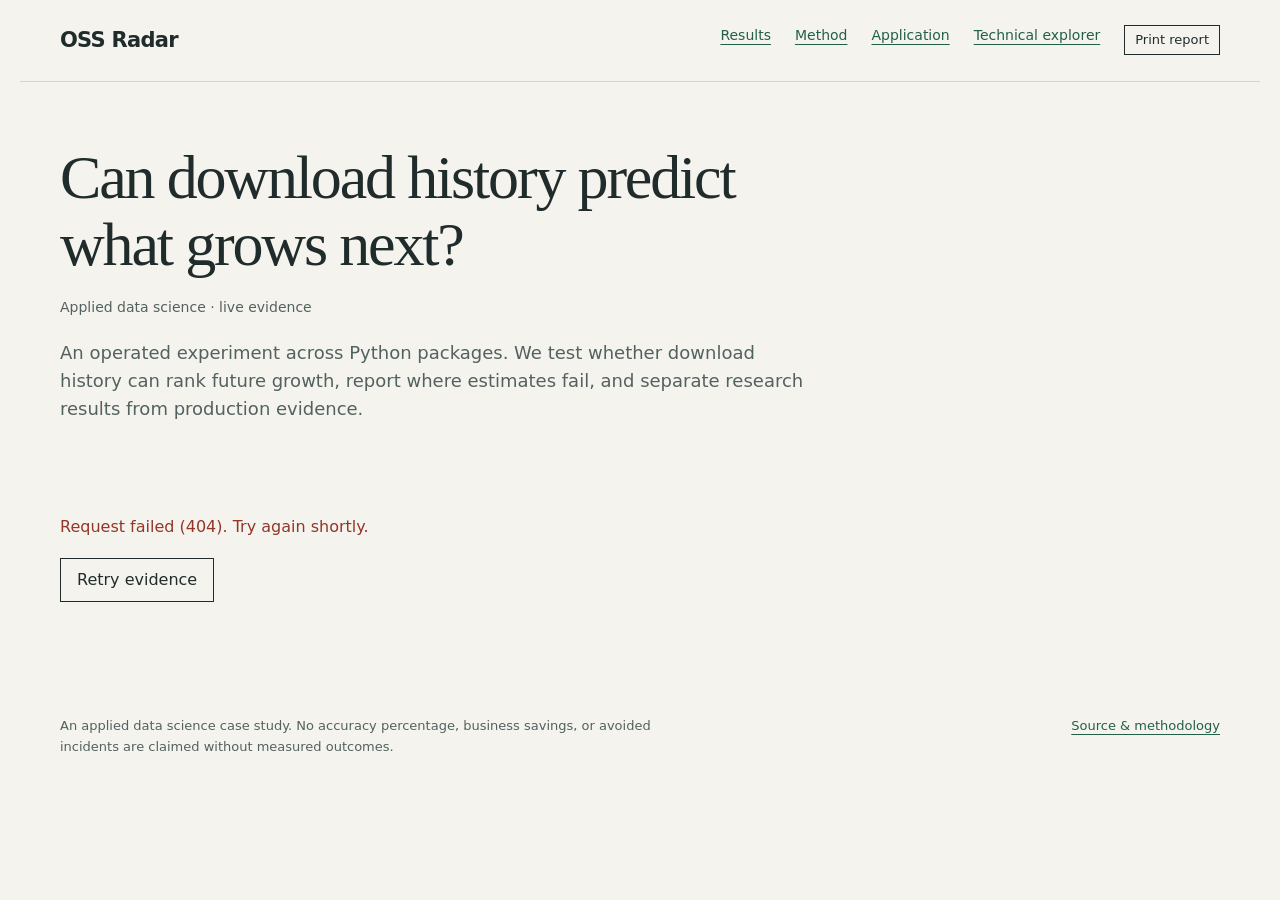
==== dashboard/app/static/brief.html @ d3b55696 "Present OSS Radar as an evidence-led data science report" ====
<!doctype html>
<html lang="en">
<head><meta charset="utf-8"><meta name="viewport" content="width=device-width, initial-scale=1"><title>OSS Radar · Evidence report</title>
<style>
:root{color-scheme:light;--paper:#f5f3ed;--ink:#202c2c;--muted:#526260;--line:#d1d7cd;--green:#23604a;--red:#943627;--amber:#795415;--white:#fffcf6}
*{box-sizing:border-box}body{margin:0;background:var(--paper);color:var(--ink);font:16px/1.55 ui-sans-serif,system-ui,sans-serif}a{color:var(--green);text-underline-offset:4px}a:hover{color:var(--ink)}a:focus-visible,button:focus-visible,input:focus-visible,summary:focus-visible{outline:3px solid var(--green);outline-offset:4px}::selection{background:#cbe1ce;color:var(--ink)}header,main,footer{max-width:1240px;margin:auto;padding:24px 40px}header{display:flex;align-items:center;justify-content:space-between;border-bottom:1px solid var(--line);gap:24px}header strong{letter-spacing:-.035em;font-size:21px}nav{display:flex;flex-wrap:wrap;gap:24px;font-size:14px}h1,h2,h3,p{margin:0}h1{font:500 clamp(38px,5vw,62px)/1.08 Georgia,serif;letter-spacing:-.035em;max-width:850px;text-wrap:balance}h2{font:500 28px/1.2 Georgia,serif;letter-spacing:-.02em}h3{font-size:17px}p{max-width:75ch}.intro{padding:38px 0 32px}.intro p{margin-top:20px;font-size:18px;color:var(--muted);max-width:750px}.meta{font-size:14px;color:var(--muted);margin-bottom:20px}.statusline{display:flex;gap:24px;flex-wrap:wrap;border-top:1px solid var(--line);border-bottom:1px solid var(--line);padding:18px 0;font-size:14px}.statusline strong{color:var(--ink)}section{padding:34px 0;border-bottom:1px solid var(--line)}.sectionhead{display:flex;justify-content:space-between;align-items:baseline;gap:24px;margin-bottom:14px}.sectionhead p,.note{font-size:14px;color:var(--muted)}.note{margin:14px 0}.decision{display:grid;grid-template-columns:165px 1fr 1fr;gap:24px;padding:22px 0;border-bottom:1px solid var(--line)}.decision:last-child{border-bottom:0}.decision p{font-size:15px;margin-top:5px}.tag{display:block;font-size:12px;letter-spacing:.04em;text-transform:uppercase;color:var(--red);margin-bottom:7px}.tag.maintenance{color:var(--amber)}small{display:block;color:var(--muted);font-size:13px;margin-top:8px}.split{display:grid;grid-template-columns:1.1fr 1fr;gap:48px}.split section{min-width:0}.scroll{overflow-x:auto}table{width:100%;border-collapse:collapse;font-size:14px;font-variant-numeric:tabular-nums}th{text-align:left;font-size:12px;color:var(--muted);font-weight:600;padding:14px 10px;border-bottom:1px solid var(--ink)}td{padding:14px 10px;border-bottom:1px solid var(--line)}th:first-child,td:first-child{padding-left:0}td.num,th.num{text-align:right;white-space:nowrap}.up{color:var(--green)}.down{color:var(--red)}.empty{padding:22px 0;color:var(--muted)}.research{background:#e8ece3;padding:28px;margin:24px 0 0}.research h3{font-size:18px}.research p{font-size:15px;margin-top:12px}.research dl{display:grid;grid-template-columns:1fr 1fr;gap:12px 24px;font-size:14px;margin:20px 0}dt{color:var(--muted)}dd{margin:0;font-variant-numeric:tabular-nums}button,.button{font:inherit;border:1px solid var(--ink);background:transparent;color:var(--ink);padding:9px 16px;cursor:pointer;text-decoration:none;display:inline-block}button:hover,.button:hover{background:var(--ink);color:var(--paper)}input{font:inherit;padding:10px 12px;border:1px solid var(--muted);background:var(--white);color:var(--ink);width:100%;min-width:0;caret-color:var(--green)}.auditform{display:flex;gap:10px;max-width:720px;margin-top:18px}.auditform button{white-space:nowrap}label{display:block;margin-top:20px;font-size:14px}button:disabled{opacity:.6;cursor:wait}.error{color:var(--red)}.load{padding:60px 0}details{margin-top:18px}summary{cursor:pointer;font-size:14px}footer{font-size:13px;color:var(--muted);display:flex;gap:24px;justify-content:space-between;padding-top:30px;padding-bottom:40px}footer p{max-width:75ch}#auditResult{margin-top:18px}#findingSummary{margin-bottom:6px}#ledger{margin-top:18px}#calibrationChart{overflow-x:auto}#calibrationChart svg{min-width:650px}a.package{font-weight:600}#auditResult table td{vertical-align:top}
@media(max-width:760px){header,main,footer{padding-left:20px;padding-right:20px}header{align-items:flex-start}nav{gap:12px;font-size:13px}.intro{padding-top:26px}.sectionhead{display:block}.sectionhead p{margin-top:8px}.decision{grid-template-columns:1fr;gap:10px}.decision h3{font-size:20px}.split{grid-template-columns:1fr;gap:0}.research{padding:20px}.auditform{flex-direction:column}.statusline{gap:12px 24px}footer{display:block}footer a{display:inline-block;margin-top:14px}th,td{padding:12px 8px}section{padding:28px 0}}
@media print{nav,button,.auditform{display:none}body{background:white}header,main,footer{max-width:none;padding-left:0;padding-right:0}.research,.decision{break-inside:avoid}a{color:inherit}details{display:none}}
</style></head>
<body><header><strong>OSS Radar</strong><nav aria-label="Main"><a href="#evidence">Results</a><a href="#method">Method</a><a href="#attention">Application</a><a href="/explorer">Technical explorer</a><button type="button" onclick="window.print()" style="font-size:13px;padding:4px 10px">Print report</button></nav></header>
<main><div class="intro"><h1>Can download history predict<br>what grows next?</h1><div class="meta" id="asof" style="margin-top:20px;margin-bottom:0">Applied data science · live evidence</div><p>An operated experiment across Python packages. We test whether download history can rank future growth, report where estimates fail, and separate research results from production evidence.</p></div>
<div id="loading" class="load" role="status">Loading the latest evidence…</div><div id="content" hidden>
<div class="statusline" id="statusline"></div>
<section id="evidence"><div class="sectionhead"><h2>What the experiment shows.</h2><a href="/explorer?view=accuracy">Explore model diagnostics</a></div><p class="note">Ranking packages and forecasting their growth are different capabilities. We report the evidence for each, including failed estimates.</p><div class="research"><h3>Latest experiment · held-out research diagnostic</h3><p>This diagnostic retrains a model for its evaluation. It does not measure the exact model serving today, and its overlapping outcome windows do not establish independent forecasting performance.</p><dl id="diagnostics"></dl><p id="diagnosticVerdict"></p><div id="calibration"></div><small>R² compares squared error with predicting the evaluation-set mean. Rank correlation measures ordering, not the accuracy of predicted growth. Neither is an accuracy percentage.</small></div><div id="scorecard"></div></section>
<section id="method"><h2>What was tested</h2><div class="split" style="margin-top:22px"><div><h3>Question and outcome</h3><p class="note">Predict the change between the next 70 days and the previous 70 days of downloads, using a trailing 28-day smoother. Features describe download levels, trend, and volatility. Downloads measure activity, not unique users or business adoption.</p></div><div><h3>Evaluation and its limit</h3><p class="note" id="splitEvidence"></p><p class="note">Origin dates are ordered into train, validation, and test partitions. Their 70-day outcome windows overlap, with no embargo. This is research evidence about ranking, not proof that a model issued today will forecast accurately.</p></div></div><h3 style="margin-top:24px">What would strengthen the claim?</h3><p class="note">Freeze model, origin date, input data version, and prediction before the forecast window begins. After 70 days, compare the exact served predictions with no-change and calibrated persistence baselines. Repeat across non-overlapping origin windows; report uncertainty by package and origin. Until then, predictive usefulness remains unestablished.</p><a href="https://github.com/MiladShd/oss-radar/blob/main/docs/METHODOLOGY.md">Read the model definitions and limitations</a></section>
<section id="attention"><div class="sectionhead"><h2>A practical application: dependency review</h2><a href="#audit">Check your installed versions</a></div><p class="note" id="findingSummary"></p><div id="findings"></div><details><summary>How findings are selected</summary><p class="note">Security findings require a successful OSV lookup and at least one advisory published in the last 28 days. Maintenance findings flag archived repositories or releases older than 365 days, with successful source checks. These are review rules, not probabilities. The watchlist does not establish whether your installed version is affected.</p></details></section>
<div class="split"><section id="changes"><div class="sectionhead"><h2>Download activity</h2></div><p class="note" id="downloadContext"></p><div class="scroll"><table><thead><tr><th>Package</th><th class="num">Last 7 days</th><th class="num">Prior 7 days</th><th class="num">Change</th></tr></thead><tbody id="downloadRows"></tbody></table></div><p class="note">Ranked by absolute percentage change. Downloads include bots, CI, and repeat installs; they do not measure unique users or adoption.</p></section>
<section><h2>Release changes</h2><p class="note" id="releaseContext"></p><div id="releases"></div><h3 style="margin-top:28px">Evidence coverage</h3><div id="coverage"></div><p class="note">Missing data means unknown. A successful pipeline does not prove predictive accuracy or the absence of security exposure.</p></section></div>
<section id="audit"><h2>Is your version affected?</h2><p class="note">Check an exact Python package version against OSV. A package-level advisory alone cannot answer this question.</p><form id="auditForm"><label for="requirement">Pinned dependency, for example requests==2.31.0</label><div class="auditform"><input id="requirement" name="requirement" placeholder="package==version" required autocomplete="off" spellcheck="false"><button id="auditButton" type="submit">Check version</button></div></form><div id="auditResult" aria-live="polite"></div></section>

<section><div class="sectionhead"><h2>Operating record</h2><a href="/explorer?view=system">Inspect runs and logs</a></div><div id="operations"></div></section>
</div></main><footer><p>An applied data science case study. No accuracy percentage, business savings, or avoided incidents are claimed without measured outcomes.</p><a href="https://github.com/MiladShd/oss-radar">Source & methodology</a></footer>
<script>
const $=s=>document.querySelector(s), esc=v=>String(v??'').replace(/[&<>"']/g,c=>({'&':'&amp;','<':'&lt;','>':'&gt;','"':'&quot;',"'":'&#39;'}[c]));
const num=v=>v==null?'Unavailable':Intl.NumberFormat('en-US').format(Math.round(v));
const pct=v=>v==null?'Unavailable':`${v>0?'+':''}${(v*100).toFixed(1)}%`;
const fixed=v=>v==null?'Unavailable':Number(v).toFixed(3);
const date=v=>v?new Date(v.length===10?v+'T12:00:00Z':v).toLocaleDateString('en-US',{year:'numeric',month:'short',day:'numeric',timeZone:'UTC'}):'Unavailable';
const packageLink=n=>`<a class="package" href="https://pypi.org/project/${encodeURIComponent(n)}/" target="_blank" rel="noopener noreferrer">${esc(n)}</a>`;
async function json(url,options){const r=await fetch(url,options);if(!r.ok)throw Error(`Request failed (${r.status}). Try again shortly.`);return r.json()}
function render(d){
 if(d.data_state!=='ready')throw Error(d.reason||'No evidence is available yet.');
 $('#asof').textContent=`Live evidence · ${date(d.as_of)} · dates in UTC`;
 const ops=d.operations||{}, run=ops.latest_run||{};
 $('#statusline').innerHTML=`<span><strong>${num(d.tracked)}</strong> packages monitored</span><span>Operations: <strong>${esc(ops.status||'unknown')}</strong></span><span>Latest run: <strong>${esc(run.status||'unknown')}</strong></span><span>Forecasts: <strong>experimental</strong></span>`;
 const fs=d.findings||[], shown=fs.slice(0,4);
 $('#findingSummary').textContent=`${fs.length} source-backed finding(s) across ${new Set(fs.map(f=>f.name)).size} packages.${fs.length>4?' Showing the first 4; expand to inspect the rest.':''} Security findings are reviewed first; no installed-version exposure is assumed.`;
 function finding(f){return `<article class="decision"><div><h3>${packageLink(f.name)}</h3><small>${esc(f.kind)} review</small></div><div><strong>Observed</strong><p>${esc(f.evidence)}</p><small>${esc(f.source)}</small></div><div><strong>Next step</strong><p>${esc(f.action)}</p></div></article>`}
 $('#findings').innerHTML=shown.map(finding).join('')||(d.coverage.security===d.tracked?'<p class="empty">No findings met the review rules. This does not certify dependencies as safe.</p>':'<p class="empty">No findings met the review rules. Security coverage is incomplete; unobserved packages remain unknown.</p>');
 if(fs.length>4)$('#findings').innerHTML+=`<details><summary>Show ${fs.length-4} more findings</summary>${fs.slice(4).map(finding).join('')}</details>`;
 const changes=(d.changes||[]).filter(c=>c.kind==='downloads');
 $('#downloadContext').textContent=`${d.coverage.downloads} of ${d.tracked} packages have complete 14-day data ending ${date(d.download_as_of)}. Showing up to 8 largest changes.`;
 $('#downloadRows').innerHTML=changes.slice(0,8).map(c=>`<tr><td>${packageLink(c.name)}</td><td class="num">${num(c.current)}</td><td class="num">${num(c.previous)}</td><td class="num ${c.delta>=0?'up':'down'}">${pct(c.delta)}</td></tr>`).join('')||'<tr><td colspan="4">No complete download comparisons are available.</td></tr>';
 const releases=(d.changes||[]).filter(c=>c.kind==='release');
 $('#releaseContext').textContent=d.comparison_date?`Compared with the last successful observation on ${date(d.comparison_date)}.`:'A previous successful observation is needed to identify changes.';
 $('#releases').innerHTML=releases.map(c=>`<p style="margin:12px 0">${packageLink(c.name)}<small>${esc(c.evidence)}</small></p>`).join('')||`<p class="empty">${d.comparison_date?'No version changes were confirmed in the available source data.':'No release comparison yet.'}</p>`;
 $('#coverage').innerHTML=`<p class="note">OSV available: <strong>${d.coverage.security} / ${d.tracked}</strong><br>Complete download windows: <strong>${d.coverage.downloads} / ${d.tracked}</strong></p>`;
 const sc=d.forecast_scorecard||{};
 $('#scorecard').innerHTML=`<h3 style="margin-top:24px">Stored forecast scorecard</h3><p class="note">${esc(sc.reason||'Forecast evidence is unavailable.')}</p>`;
 if(sc.state==='ready'){
 $('#scorecard').innerHTML+=`<p>${sc.packages} packages · origin ${date(sc.origin)} · ${sc.top_k_hits} of the predicted top ${sc.top_k} were in the actual top ${sc.top_k}.</p><p class="note">Mean absolute log error: ${fixed(sc.mae_log)}. No-change baseline: ${fixed(sc.baseline_mae_log)}. Lower is better. ${esc(sc.limitations)}</p><details><summary>Inspect predictions and realized outcomes</summary><div class="scroll"><table><thead><tr><th>Package</th><th class="num">Predicted</th><th class="num">Realized</th><th>Model issued</th></tr></thead><tbody>${sc.rows.map(r=>`<tr><td>${packageLink(r.name)}</td><td class="num">${pct(r.predicted)}</td><td class="num">${pct(r.actual)}</td><td>${esc(r.model_version)}<small>${date(r.issued_at)}; outcome ${date(r.outcome_date)}</small></td></tr>`).join('')}</tbody></table></div></details>`;
 }else $('#scorecard').innerHTML+='<p>Predictive usefulness is not established by this scorecard. We require a stored prediction, its original feature date, issuance before the outcome window, and complete outcome data.</p>';
 $('#scorecard').innerHTML+=`<p class="note">${num(sc.pending||0)} records await 70-day outcomes. ${num(sc.unverifiable||0)} records excluded for missing data or unverifiable timing. Exclusions: ${num(sc.excluded_timing||0)} late issuance, ${num(sc.excluded_data||0)} incomplete windows, ${num(sc.excluded_definition||0)} unknown target definitions. Pending records may also lack outcome data when they mature. Repeated daily forecasts are not independent trials.</p>`;
 const g=d.diagnostics?.growth||{}, m=g.metrics||{}, ep=g.evaluation_provenance||{};
 $('#diagnostics').innerHTML=`<dt>Ranking correlation (Spearman)</dt><dd>${fixed(m.spearman)}</dd><dt>Growth estimate fit (R²)</dt><dd>${fixed(m.r2)}</dd><dt>Evaluation rows / origin dates</dt><dd>${num(m.n_test)} / ${num(ep.test?.n_dates)}</dd><dt>Independent temporal evidence</dt><dd>${ep.independent_temporal_evidence===true?'Reported by diagnostic':'Not established'}</dd>`;
 $('#splitEvidence').textContent=ep.train&&ep.test?`Training origins: ${date(ep.train.start)} to ${date(ep.train.end)}. Test origins: ${date(ep.test.start)} to ${date(ep.test.end)}. ${num(ep.test.n_rows)} test rows across ${num(ep.test.n_dates)} origin dates; repeated packages and overlapping outcomes reduce independent evidence.`:'Split provenance is not available.';
 const calibration=g.calibration||[];
 $('#calibration').innerHTML=calibration.length?`<h3 style="margin-top:26px">Where the estimates miss</h3><p class="note">Buckets ordered by predicted growth. Values are exp(mean log-growth) − 1 within each bucket, not arithmetic mean percentage changes.</p><div id="calibrationChart"></div><details><summary>Inspect the 10 prediction buckets</summary><div class="scroll"><table><thead><tr><th>Prediction bucket</th><th class="num">Predicted growth</th><th class="num">Realized growth</th><th class="num">Rows</th></tr></thead><tbody>${calibration.map(c=>`<tr><td>${c.decile===10?'Highest predicted':c.decile===1?'Lowest predicted':`Bucket ${c.decile}`}</td><td class="num">${pct(Math.expm1(c.pred))}</td><td class="num">${pct(Math.expm1(c.actual))}</td><td class="num">${num(c.n)}</td></tr>`).join('')}</tbody></table></div></details>`:'';
 if(calibration.length){
 const vals=calibration.flatMap(c=>[Math.expm1(c.pred),Math.expm1(c.actual)]);const lo=Math.min(-.1,...vals)-.05,hi=Math.max(.1,...vals)+.05;const x=v=>130+(v-lo)/(hi-lo)*540;
 $('#calibrationChart').innerHTML=`<svg viewBox="0 0 760 330" role="img" aria-labelledby="chartTitle chartDesc" style="width:100%;height:auto;margin:18px 0"><title id="chartTitle">Predicted versus realized growth by prediction bucket</title><desc id="chartDesc">Open circles show predicted growth. Filled circles show realized growth. Exact values are available in the expandable table below.</desc><line x1="${x(0)}" x2="${x(0)}" y1="20" y2="288" stroke="#adb7ab" stroke-dasharray="3 4"/>${calibration.map((c,i)=>{const a=x(Math.expm1(c.pred)),b=x(Math.expm1(c.actual)),y=30+i*27;return `<text x="0" y="${y+4}" fill="#202c2c" font-size="13">${c.decile===1?'Lowest predicted':c.decile===10?'Highest predicted':'Bucket '+c.decile}</text><line x1="${a}" x2="${b}" y1="${y}" y2="${y}" stroke="#879284"/><circle cx="${a}" cy="${y}" r="5" fill="#e8ece3" stroke="#202c2c" stroke-width="2"/><circle cx="${b}" cy="${y}" r="5" fill="#23604a"/>`}).join('')}<text x="130" y="314" fill="#526260" font-size="13">${pct(lo)}</text><text x="${x(0)}" y="314" fill="#526260" font-size="13">0%</text><text x="650" y="314" fill="#526260" font-size="13">${pct(hi)}</text></svg><p class="note">Open circle: predicted · Filled green circle: realized. A wider gap means a larger calibration error.</p>`;
 }
 $('#diagnosticVerdict').textContent=m.r2==null?'No current research diagnostic is available.':m.r2<0?'Growth magnitudes underperform the evaluation-set mean on squared error. Treat the model as experimental.':'A positive fit statistic alone does not establish reliable future forecasts.';
 $('#operations').innerHTML=`<p>Latest recorded execution: <strong>${esc(run.status||'unknown')}</strong>, ${date(run.finished_at)}. ${(ops.sources||[]).filter(s=>s.status==='healthy').length} of ${(ops.sources||[]).length} source checks are healthy.</p><p class="note">${(ops.issues||[]).map(i=>esc(i.summary)).join(' ')||(ops.status==='green'?'No current pipeline errors reported.':'Operational evidence is incomplete or needs attention.')} ${esc((ops.warnings||[]).map(i=>i.summary).join(' '))}</p>`;
 $('#loading').hidden=true;$('#content').hidden=false;
}
async function load(){try{render(await json('/api/brief'))}catch(e){$('#loading').innerHTML=`<p class="error">${esc(e.message)}</p><button id="retry" style="margin-top:18px">Retry evidence</button>`;$('#retry').onclick=load}}
$('#auditForm').onsubmit=async e=>{e.preventDefault();const value=$('#requirement').value.trim();const out=$('#auditResult');if(!/^[a-zA-Z0-9][a-zA-Z0-9_.-]*==[a-zA-Z0-9][a-zA-Z0-9_.+!-]*$/.test(value)){out.textContent='Enter one exact version using package==version.';return}const btn=$('#auditButton');btn.disabled=true;out.textContent='Checking the pinned version…';try{const d=await json('/api/audit',{method:'POST',headers:{'Content-Type':'application/json'},body:JSON.stringify({requirements:value})});if(d.error)throw Error(d.error);const rows=d.packages||[];out.innerHTML=rows.length?rows.map(r=>`<p><strong>${esc(r.name)} ${esc(r.version)}</strong>: ${r.status==='ok'?`${num(r.vuln_count)} matching advisory record(s).`:'Lookup unavailable; exposure is unknown.'}</p><small>OSV lookup result for the supplied version. No records does not prove absence of vulnerabilities. ${esc(r.reason||'')}</small>`).join(''):'No version results were returned. Try again.'}catch(err){out.textContent=err.message}finally{btn.disabled=false}};
load();
</script></body></html>
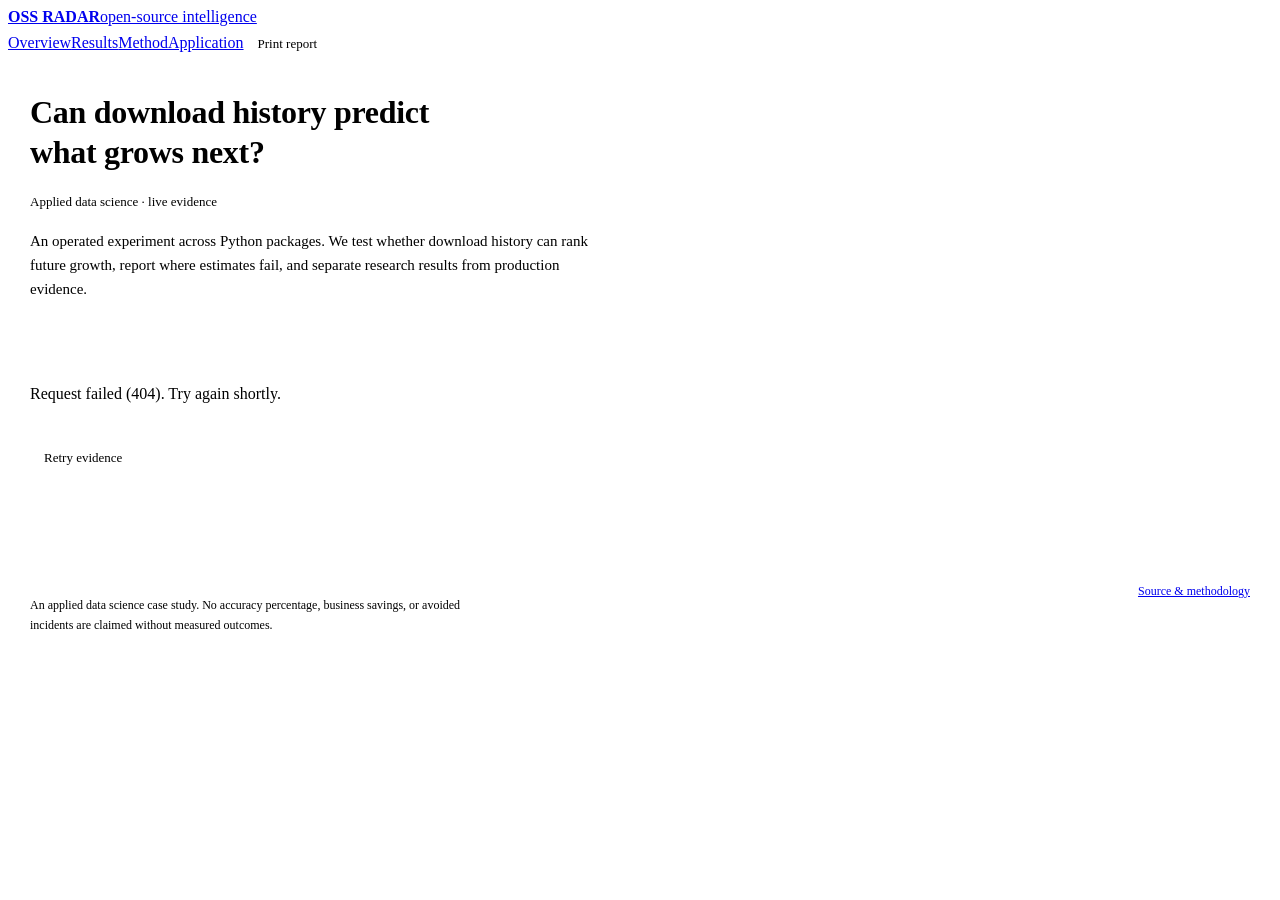
==== commit 9ea70be0: "Keep evidence as a separate page in the existing design system" ====
--- a/dashboard/app/static/brief.html
+++ b/dashboard/app/static/brief.html
@@ -1,14 +1,12 @@
 <!doctype html>
 <html lang="en">
 <head><meta charset="utf-8"><meta name="viewport" content="width=device-width, initial-scale=1"><title>OSS Radar · Evidence report</title>
-<style>
-:root{color-scheme:light;--paper:#f5f3ed;--ink:#202c2c;--muted:#526260;--line:#d1d7cd;--green:#23604a;--red:#943627;--amber:#795415;--white:#fffcf6}
-*{box-sizing:border-box}body{margin:0;background:var(--paper);color:var(--ink);font:16px/1.55 ui-sans-serif,system-ui,sans-serif}a{color:var(--green);text-underline-offset:4px}a:hover{color:var(--ink)}a:focus-visible,button:focus-visible,input:focus-visible,summary:focus-visible{outline:3px solid var(--green);outline-offset:4px}::selection{background:#cbe1ce;color:var(--ink)}header,main,footer{max-width:1240px;margin:auto;padding:24px 40px}header{display:flex;align-items:center;justify-content:space-between;border-bottom:1px solid var(--line);gap:24px}header strong{letter-spacing:-.035em;font-size:21px}nav{display:flex;flex-wrap:wrap;gap:24px;font-size:14px}h1,h2,h3,p{margin:0}h1{font:500 clamp(38px,5vw,62px)/1.08 Georgia,serif;letter-spacing:-.035em;max-width:850px;text-wrap:balance}h2{font:500 28px/1.2 Georgia,serif;letter-spacing:-.02em}h3{font-size:17px}p{max-width:75ch}.intro{padding:38px 0 32px}.intro p{margin-top:20px;font-size:18px;color:var(--muted);max-width:750px}.meta{font-size:14px;color:var(--muted);margin-bottom:20px}.statusline{display:flex;gap:24px;flex-wrap:wrap;border-top:1px solid var(--line);border-bottom:1px solid var(--line);padding:18px 0;font-size:14px}.statusline strong{color:var(--ink)}section{padding:34px 0;border-bottom:1px solid var(--line)}.sectionhead{display:flex;justify-content:space-between;align-items:baseline;gap:24px;margin-bottom:14px}.sectionhead p,.note{font-size:14px;color:var(--muted)}.note{margin:14px 0}.decision{display:grid;grid-template-columns:165px 1fr 1fr;gap:24px;padding:22px 0;border-bottom:1px solid var(--line)}.decision:last-child{border-bottom:0}.decision p{font-size:15px;margin-top:5px}.tag{display:block;font-size:12px;letter-spacing:.04em;text-transform:uppercase;color:var(--red);margin-bottom:7px}.tag.maintenance{color:var(--amber)}small{display:block;color:var(--muted);font-size:13px;margin-top:8px}.split{display:grid;grid-template-columns:1.1fr 1fr;gap:48px}.split section{min-width:0}.scroll{overflow-x:auto}table{width:100%;border-collapse:collapse;font-size:14px;font-variant-numeric:tabular-nums}th{text-align:left;font-size:12px;color:var(--muted);font-weight:600;padding:14px 10px;border-bottom:1px solid var(--ink)}td{padding:14px 10px;border-bottom:1px solid var(--line)}th:first-child,td:first-child{padding-left:0}td.num,th.num{text-align:right;white-space:nowrap}.up{color:var(--green)}.down{color:var(--red)}.empty{padding:22px 0;color:var(--muted)}.research{background:#e8ece3;padding:28px;margin:24px 0 0}.research h3{font-size:18px}.research p{font-size:15px;margin-top:12px}.research dl{display:grid;grid-template-columns:1fr 1fr;gap:12px 24px;font-size:14px;margin:20px 0}dt{color:var(--muted)}dd{margin:0;font-variant-numeric:tabular-nums}button,.button{font:inherit;border:1px solid var(--ink);background:transparent;color:var(--ink);padding:9px 16px;cursor:pointer;text-decoration:none;display:inline-block}button:hover,.button:hover{background:var(--ink);color:var(--paper)}input{font:inherit;padding:10px 12px;border:1px solid var(--muted);background:var(--white);color:var(--ink);width:100%;min-width:0;caret-color:var(--green)}.auditform{display:flex;gap:10px;max-width:720px;margin-top:18px}.auditform button{white-space:nowrap}label{display:block;margin-top:20px;font-size:14px}button:disabled{opacity:.6;cursor:wait}.error{color:var(--red)}.load{padding:60px 0}details{margin-top:18px}summary{cursor:pointer;font-size:14px}footer{font-size:13px;color:var(--muted);display:flex;gap:24px;justify-content:space-between;padding-top:30px;padding-bottom:40px}footer p{max-width:75ch}#auditResult{margin-top:18px}#findingSummary{margin-bottom:6px}#ledger{margin-top:18px}#calibrationChart{overflow-x:auto}#calibrationChart svg{min-width:650px}a.package{font-weight:600}#auditResult table td{vertical-align:top}
-@media(max-width:760px){header,main,footer{padding-left:20px;padding-right:20px}header{align-items:flex-start}nav{gap:12px;font-size:13px}.intro{padding-top:26px}.sectionhead{display:block}.sectionhead p{margin-top:8px}.decision{grid-template-columns:1fr;gap:10px}.decision h3{font-size:20px}.split{grid-template-columns:1fr;gap:0}.research{padding:20px}.auditform{flex-direction:column}.statusline{gap:12px 24px}footer{display:block}footer a{display:inline-block;margin-top:14px}th,td{padding:12px 8px}section{padding:28px 0}}
-@media print{nav,button,.auditform{display:none}body{background:white}header,main,footer{max-width:none;padding-left:0;padding-right:0}.research,.decision{break-inside:avoid}a{color:inherit}details{display:none}}
+<link rel="preconnect" href="https://fonts.googleapis.com"><link rel="preconnect" href="https://fonts.gstatic.com" crossorigin><link href="https://fonts.googleapis.com/css2?family=Space+Grotesk:wght@400;500;600;700&family=IBM+Plex+Mono:wght@400;500;600&display=swap" rel="stylesheet"><link rel="stylesheet" href="/static/design-system.css"><style>
+.report main,.report footer{max-width:1240px;margin:auto;padding:0 22px 40px}.report p{max-width:75ch;line-height:1.6}.report h1{font-size:32px;font-weight:600;line-height:1.25;letter-spacing:-.3px;margin:0}.report h2{font-size:22px;font-weight:600;margin:0}.report h3{font-size:16px;margin:0}.intro{padding:30px 0 24px}.intro p{font-size:15px;color:var(--muted);margin:16px 0 0}.meta,.note{font-size:13px;color:var(--muted);line-height:1.6}.statusline{display:flex;gap:24px;flex-wrap:wrap;padding:16px 0;border-top:1px solid var(--line);border-bottom:1px solid var(--line);font-size:13px}.report section{padding:28px 0;border-bottom:1px solid var(--line);scroll-margin-top:var(--report-anchor-offset,100px)}.sectionhead{display:flex;justify-content:space-between;align-items:baseline;gap:24px;margin-bottom:14px}.sectionhead a{font-size:13px}.note{margin:14px 0}.decision{display:grid;grid-template-columns:160px 1fr 1fr;gap:24px;padding:20px 0;border-bottom:1px solid var(--line)}.decision:last-child{border-bottom:0}.decision p{font-size:14px;margin:6px 0}.report small{display:block;color:var(--muted);font-size:12px;line-height:1.5;margin-top:8px}.split{display:grid;grid-template-columns:1fr 1fr;gap:30px}.split section{min-width:0}.scroll{overflow-x:auto}.report table{font-variant-numeric:tabular-nums}.report th{cursor:default}.report td.num,.report th.num{white-space:nowrap}.up{color:var(--teal)}.down,.error{color:var(--red)}.empty{color:var(--muted);padding:20px 0}.research{background:var(--panel);border:1px solid var(--line);border-radius:14px;padding:24px;margin-top:22px}.research p{font-size:14px}.research dl{display:grid;grid-template-columns:1fr 1fr;gap:12px 24px;font-size:14px;margin:20px 0}dt{color:var(--muted)}dd{margin:0;font-family:var(--mono);font-size:13px}.report button{font-family:var(--mono);font-size:13px;color:var(--teal);background:var(--panel);border:1px solid var(--line2);border-radius:8px;padding:10px 14px;cursor:pointer}.report button:hover{background:var(--panel2)}.report input{font-family:var(--mono);font-size:14px;padding:10px 12px;border:1px solid var(--line2);border-radius:8px;background:var(--bg);color:var(--ink);width:100%;min-width:0;caret-color:var(--teal)}.report input:focus-visible{outline:2px solid var(--teal)}.auditform{display:flex;gap:10px;max-width:720px;margin-top:14px}.auditform button{white-space:nowrap}.report label{display:block;margin-top:20px;font-size:14px}.report button:disabled{opacity:.6;cursor:wait}.load{padding:40px 0}.report details{margin-top:18px}.report summary{cursor:pointer;font-size:13px;color:var(--muted)}.report footer{font-size:12px;color:var(--muted);display:flex;gap:24px;justify-content:space-between;padding-top:28px}.report footer p{max-width:75ch}.report #auditResult{margin-top:18px}.report #calibrationChart{overflow-x:auto}.report #calibrationChart svg{min-width:650px;width:100%;height:auto}.report .package{font-family:var(--mono);font-size:13px}.report #scorecard{margin-top:24px}
+@media(max-width:760px){.report h1{font-size:27px}.report .hbar{flex-wrap:wrap}.report nav.tabs{width:100%;margin:0;overflow:visible;flex-wrap:wrap}.report .sectionhead{display:block}.report .sectionhead a{display:inline-block;margin-top:10px}.decision,.split{grid-template-columns:1fr;gap:12px}.report .research{padding:18px}.auditform{flex-direction:column}.report .statusline{gap:12px 24px}.report footer{display:block}.report .research dl{grid-template-columns:1.2fr 1fr;gap:14px}.report th,.report td{padding:10px 8px}}
+@media print{.report nav,.report button,.auditform{display:none}.report{background:white;color:black}.report .research{background:white;border-color:#777}.report small,.report .note,.report dt{color:#333}.report header{position:static;background:white}.report .decision{break-inside:avoid}}
 </style></head>
-<body><header><strong>OSS Radar</strong><nav aria-label="Main"><a href="#evidence">Results</a><a href="#method">Method</a><a href="#attention">Application</a><a href="/explorer">Technical explorer</a><button type="button" onclick="window.print()" style="font-size:13px;padding:4px 10px">Print report</button></nav></header>
-<main><div class="intro"><h1>Can download history predict<br>what grows next?</h1><div class="meta" id="asof" style="margin-top:20px;margin-bottom:0">Applied data science · live evidence</div><p>An operated experiment across Python packages. We test whether download history can rank future growth, report where estimates fail, and separate research results from production evidence.</p></div>
+<body class="report"><header><div class="hbar"><a class="logo" href="/"><div class="radar" aria-hidden="true"></div><div class="brand"><b>OSS&nbsp;RADAR</b><span>open-source intelligence</span></div></a><nav class="tabs" aria-label="Evidence navigation"><a href="/">Overview</a><a href="#evidence">Results</a><a href="#method">Method</a><a href="#attention">Application</a><button type="button" onclick="window.print()">Print report</button></nav></div></header><main><div class="intro"><h1>Can download history predict<br>what grows next?</h1><div class="meta" id="asof" style="margin-top:20px;margin-bottom:0">Applied data science · live evidence</div><p>An operated experiment across Python packages. We test whether download history can rank future growth, report where estimates fail, and separate research results from production evidence.</p></div>
 <div id="loading" class="load" role="status">Loading the latest evidence…</div><div id="content" hidden>
 <div class="statusline" id="statusline"></div>
 <section id="evidence"><div class="sectionhead"><h2>What the experiment shows.</h2><a href="/explorer?view=accuracy">Explore model diagnostics</a></div><p class="note">Ranking packages and forecasting their growth are different capabilities. We report the evidence for each, including failed estimates.</p><div class="research"><h3>Latest experiment · held-out research diagnostic</h3><p>This diagnostic retrains a model for its evaluation. It does not measure the exact model serving today, and its overlapping outcome windows do not establish independent forecasting performance.</p><dl id="diagnostics"></dl><p id="diagnosticVerdict"></p><div id="calibration"></div><small>R² compares squared error with predicting the evaluation-set mean. Rank correlation measures ordering, not the accuracy of predicted growth. Neither is an accuracy percentage.</small></div><div id="scorecard"></div></section>
@@ -21,6 +19,9 @@
 <section><div class="sectionhead"><h2>Operating record</h2><a href="/explorer?view=system">Inspect runs and logs</a></div><div id="operations"></div></section>
 </div></main><footer><p>An applied data science case study. No accuracy percentage, business savings, or avoided incidents are claimed without measured outcomes.</p><a href="https://github.com/MiladShd/oss-radar">Source & methodology</a></footer>
 <script>
+const reportHeader=document.querySelector('header');
+const measureHeader=()=>document.documentElement.style.setProperty('--report-anchor-offset',`${reportHeader.getBoundingClientRect().height+20}px`);
+new ResizeObserver(measureHeader).observe(reportHeader);measureHeader();
 const $=s=>document.querySelector(s), esc=v=>String(v??'').replace(/[&<>"']/g,c=>({'&':'&amp;','<':'&lt;','>':'&gt;','"':'&quot;',"'":'&#39;'}[c]));
 const num=v=>v==null?'Unavailable':Intl.NumberFormat('en-US').format(Math.round(v));
 const pct=v=>v==null?'Unavailable':`${v>0?'+':''}${(v*100).toFixed(1)}%`;
@@ -58,11 +59,12 @@
  $('#calibration').innerHTML=calibration.length?`<h3 style="margin-top:26px">Where the estimates miss</h3><p class="note">Buckets ordered by predicted growth. Values are exp(mean log-growth) − 1 within each bucket, not arithmetic mean percentage changes.</p><div id="calibrationChart"></div><details><summary>Inspect the 10 prediction buckets</summary><div class="scroll"><table><thead><tr><th>Prediction bucket</th><th class="num">Predicted growth</th><th class="num">Realized growth</th><th class="num">Rows</th></tr></thead><tbody>${calibration.map(c=>`<tr><td>${c.decile===10?'Highest predicted':c.decile===1?'Lowest predicted':`Bucket ${c.decile}`}</td><td class="num">${pct(Math.expm1(c.pred))}</td><td class="num">${pct(Math.expm1(c.actual))}</td><td class="num">${num(c.n)}</td></tr>`).join('')}</tbody></table></div></details>`:'';
  if(calibration.length){
  const vals=calibration.flatMap(c=>[Math.expm1(c.pred),Math.expm1(c.actual)]);const lo=Math.min(-.1,...vals)-.05,hi=Math.max(.1,...vals)+.05;const x=v=>130+(v-lo)/(hi-lo)*540;
- $('#calibrationChart').innerHTML=`<svg viewBox="0 0 760 330" role="img" aria-labelledby="chartTitle chartDesc" style="width:100%;height:auto;margin:18px 0"><title id="chartTitle">Predicted versus realized growth by prediction bucket</title><desc id="chartDesc">Open circles show predicted growth. Filled circles show realized growth. Exact values are available in the expandable table below.</desc><line x1="${x(0)}" x2="${x(0)}" y1="20" y2="288" stroke="#adb7ab" stroke-dasharray="3 4"/>${calibration.map((c,i)=>{const a=x(Math.expm1(c.pred)),b=x(Math.expm1(c.actual)),y=30+i*27;return `<text x="0" y="${y+4}" fill="#202c2c" font-size="13">${c.decile===1?'Lowest predicted':c.decile===10?'Highest predicted':'Bucket '+c.decile}</text><line x1="${a}" x2="${b}" y1="${y}" y2="${y}" stroke="#879284"/><circle cx="${a}" cy="${y}" r="5" fill="#e8ece3" stroke="#202c2c" stroke-width="2"/><circle cx="${b}" cy="${y}" r="5" fill="#23604a"/>`}).join('')}<text x="130" y="314" fill="#526260" font-size="13">${pct(lo)}</text><text x="${x(0)}" y="314" fill="#526260" font-size="13">0%</text><text x="650" y="314" fill="#526260" font-size="13">${pct(hi)}</text></svg><p class="note">Open circle: predicted · Filled green circle: realized. A wider gap means a larger calibration error.</p>`;
+ $('#calibrationChart').innerHTML=`<svg viewBox="0 0 760 330" role="img" aria-labelledby="chartTitle chartDesc" style="width:100%;height:auto;margin:18px 0"><title id="chartTitle">Predicted versus realized growth by prediction bucket</title><desc id="chartDesc">Open circles show predicted growth. Filled circles show realized growth. Exact values are available in the expandable table below.</desc><line x1="${x(0)}" x2="${x(0)}" y1="20" y2="288" stroke="var(--line2)" stroke-dasharray="3 4"/>${calibration.map((c,i)=>{const a=x(Math.expm1(c.pred)),b=x(Math.expm1(c.actual)),y=30+i*27;return `<text x="0" y="${y+4}" fill="var(--ink)" font-size="13">${c.decile===1?'Lowest predicted':c.decile===10?'Highest predicted':'Bucket '+c.decile}</text><line x1="${a}" x2="${b}" y1="${y}" y2="${y}" stroke="var(--muted)"/><circle cx="${a}" cy="${y}" r="5" fill="var(--panel)" stroke="var(--ink)" stroke-width="2"/><circle cx="${b}" cy="${y}" r="5" fill="var(--teal)"/>`}).join('')}<text x="130" y="314" fill="var(--muted)" font-size="13">${pct(lo)}</text><text x="${x(0)}" y="314" fill="var(--muted)" font-size="13">0%</text><text x="650" y="314" fill="var(--muted)" font-size="13">${pct(hi)}</text></svg><p class="note">Open circle: predicted · Filled teal circle: realized. A wider gap means a larger calibration error.</p>`;
  }
  $('#diagnosticVerdict').textContent=m.r2==null?'No current research diagnostic is available.':m.r2<0?'Growth magnitudes underperform the evaluation-set mean on squared error. Treat the model as experimental.':'A positive fit statistic alone does not establish reliable future forecasts.';
  $('#operations').innerHTML=`<p>Latest recorded execution: <strong>${esc(run.status||'unknown')}</strong>, ${date(run.finished_at)}. ${(ops.sources||[]).filter(s=>s.status==='healthy').length} of ${(ops.sources||[]).length} source checks are healthy.</p><p class="note">${(ops.issues||[]).map(i=>esc(i.summary)).join(' ')||(ops.status==='green'?'No current pipeline errors reported.':'Operational evidence is incomplete or needs attention.')} ${esc((ops.warnings||[]).map(i=>i.summary).join(' '))}</p>`;
  $('#loading').hidden=true;$('#content').hidden=false;
+ if(location.hash){const target=document.getElementById(location.hash.slice(1));if(target)target.scrollIntoView();}
 }
 async function load(){try{render(await json('/api/brief'))}catch(e){$('#loading').innerHTML=`<p class="error">${esc(e.message)}</p><button id="retry" style="margin-top:18px">Retry evidence</button>`;$('#retry').onclick=load}}
 $('#auditForm').onsubmit=async e=>{e.preventDefault();const value=$('#requirement').value.trim();const out=$('#auditResult');if(!/^[a-zA-Z0-9][a-zA-Z0-9_.-]*==[a-zA-Z0-9][a-zA-Z0-9_.+!-]*$/.test(value)){out.textContent='Enter one exact version using package==version.';return}const btn=$('#auditButton');btn.disabled=true;out.textContent='Checking the pinned version…';try{const d=await json('/api/audit',{method:'POST',headers:{'Content-Type':'application/json'},body:JSON.stringify({requirements:value})});if(d.error)throw Error(d.error);const rows=d.packages||[];out.innerHTML=rows.length?rows.map(r=>`<p><strong>${esc(r.name)} ${esc(r.version)}</strong>: ${r.status==='ok'?`${num(r.vuln_count)} matching advisory record(s).`:'Lookup unavailable; exposure is unknown.'}</p><small>OSV lookup result for the supplied version. No records does not prove absence of vulnerabilities. ${esc(r.reason||'')}</small>`).join(''):'No version results were returned. Try again.'}catch(err){out.textContent=err.message}finally{btn.disabled=false}};
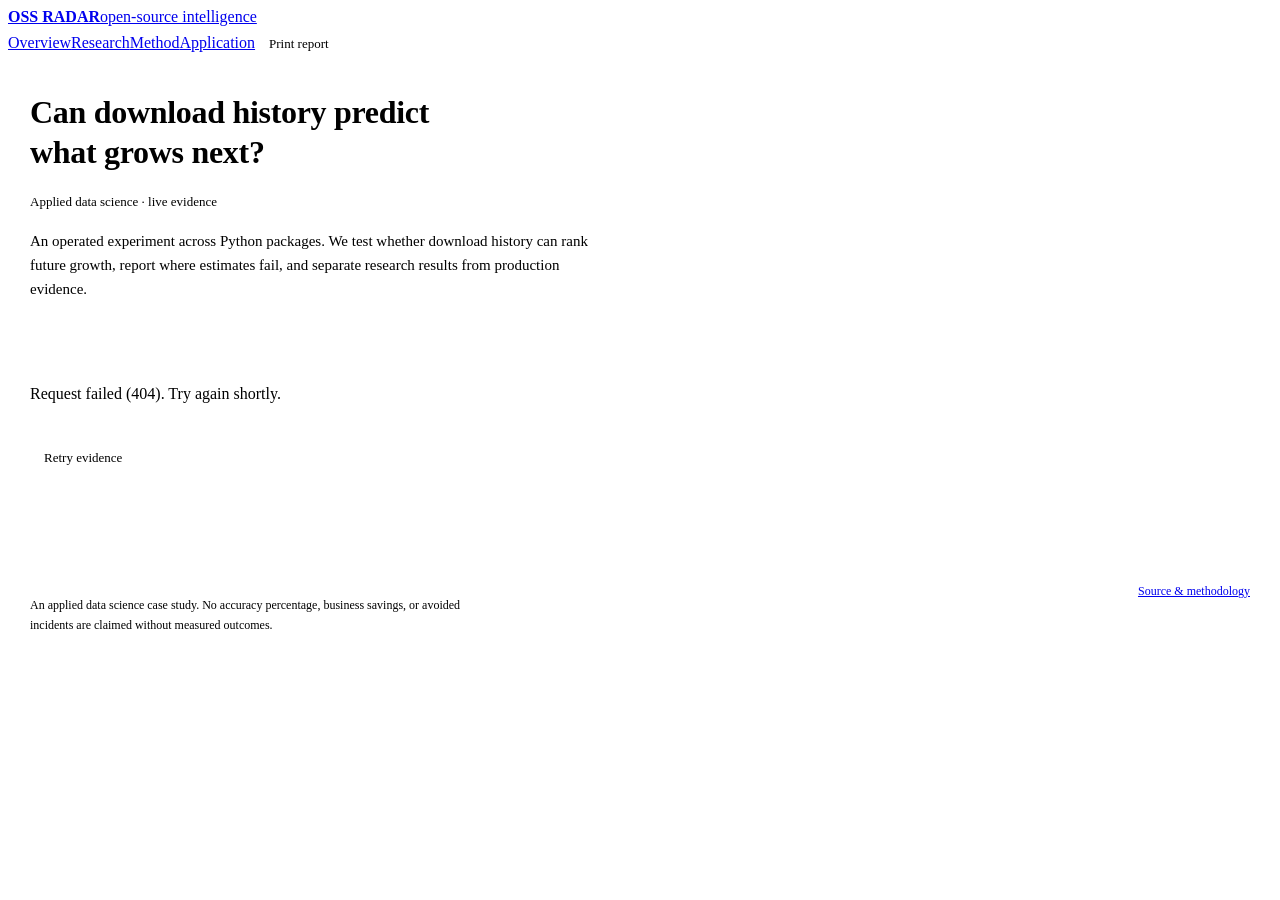
==== commit c7252219: "Preserve the existing website and add Research as a separate page" ====
--- a/dashboard/app/static/brief.html
+++ b/dashboard/app/static/brief.html
@@ -6,7 +6,7 @@
 @media(max-width:760px){.report h1{font-size:27px}.report .hbar{flex-wrap:wrap}.report nav.tabs{width:100%;margin:0;overflow:visible;flex-wrap:wrap}.report .sectionhead{display:block}.report .sectionhead a{display:inline-block;margin-top:10px}.decision,.split{grid-template-columns:1fr;gap:12px}.report .research{padding:18px}.auditform{flex-direction:column}.report .statusline{gap:12px 24px}.report footer{display:block}.report .research dl{grid-template-columns:1.2fr 1fr;gap:14px}.report th,.report td{padding:10px 8px}}
 @media print{.report nav,.report button,.auditform{display:none}.report{background:white;color:black}.report .research{background:white;border-color:#777}.report small,.report .note,.report dt{color:#333}.report header{position:static;background:white}.report .decision{break-inside:avoid}}
 </style></head>
-<body class="report"><header><div class="hbar"><a class="logo" href="/"><div class="radar" aria-hidden="true"></div><div class="brand"><b>OSS&nbsp;RADAR</b><span>open-source intelligence</span></div></a><nav class="tabs" aria-label="Evidence navigation"><a href="/">Overview</a><a href="#evidence">Results</a><a href="#method">Method</a><a href="#attention">Application</a><button type="button" onclick="window.print()">Print report</button></nav></div></header><main><div class="intro"><h1>Can download history predict<br>what grows next?</h1><div class="meta" id="asof" style="margin-top:20px;margin-bottom:0">Applied data science · live evidence</div><p>An operated experiment across Python packages. We test whether download history can rank future growth, report where estimates fail, and separate research results from production evidence.</p></div>
+<body class="report"><header><div class="hbar"><a class="logo" href="/"><div class="radar" aria-hidden="true"></div><div class="brand"><b>OSS&nbsp;RADAR</b><span>open-source intelligence</span></div></a><nav class="tabs" aria-label="Evidence navigation"><a href="/">Overview</a><a href="#evidence" class="on">Research</a><a href="#method">Method</a><a href="#attention">Application</a><button type="button" onclick="window.print()">Print report</button></nav></div></header><main><div class="intro"><h1>Can download history predict<br>what grows next?</h1><div class="meta" id="asof" style="margin-top:20px;margin-bottom:0">Applied data science · live evidence</div><p>An operated experiment across Python packages. We test whether download history can rank future growth, report where estimates fail, and separate research results from production evidence.</p></div>
 <div id="loading" class="load" role="status">Loading the latest evidence…</div><div id="content" hidden>
 <div class="statusline" id="statusline"></div>
 <section id="evidence"><div class="sectionhead"><h2>What the experiment shows.</h2><a href="/explorer?view=accuracy">Explore model diagnostics</a></div><p class="note">Ranking packages and forecasting their growth are different capabilities. We report the evidence for each, including failed estimates.</p><div class="research"><h3>Latest experiment · held-out research diagnostic</h3><p>This diagnostic retrains a model for its evaluation. It does not measure the exact model serving today, and its overlapping outcome windows do not establish independent forecasting performance.</p><dl id="diagnostics"></dl><p id="diagnosticVerdict"></p><div id="calibration"></div><small>R² compares squared error with predicting the evaluation-set mean. Rank correlation measures ordering, not the accuracy of predicted growth. Neither is an accuracy percentage.</small></div><div id="scorecard"></div></section>
